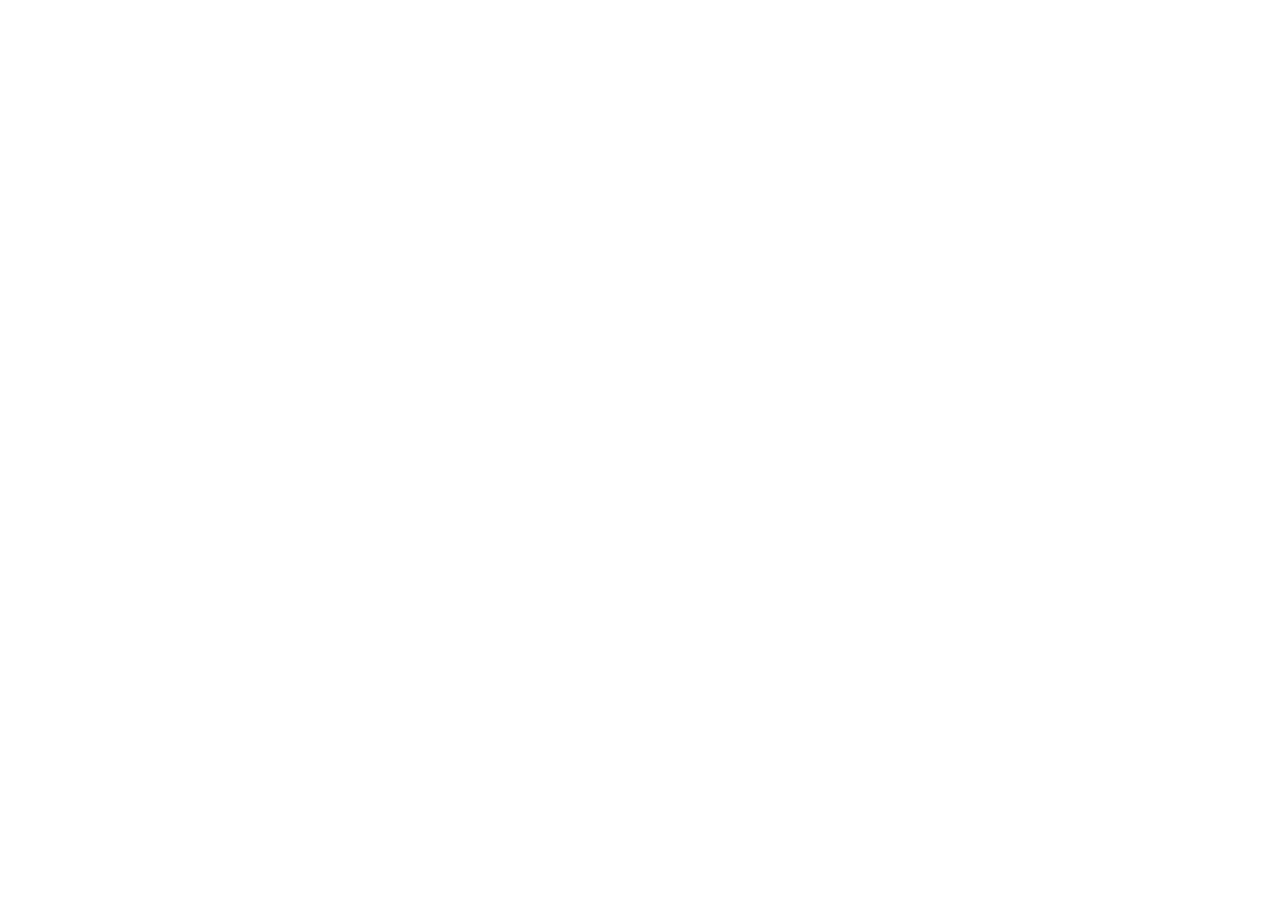
==== cart.html @ 7fe36c78 "Add files via upload" ====
<!DOCTYPE html>
<html lang="en">
<head>
  <meta charset="UTF-8" />
  <meta name="viewport" content="width=device-width, initial-scale=1" />
  <meta name="description" content="Your LUMEN bag — glow tools ready for checkout once payments are live." />
  <meta name="theme-color" content="#07090c" />
  <title>Bag — LUMEN</title>
  <link rel="icon" href="favicon.svg" type="image/svg+xml" />
  <link rel="stylesheet" href="css/styles.css" />
</head>
<body>
  <header class="site-header" data-site-header></header>
  <main>
    <section class="section">
      <div class="container" data-cart-page></div>
    </section>
  </main>
  <footer class="site-footer" data-site-footer></footer>
  <script src="js/layout.js" defer></script>
  <script src="js/products.js" defer></script>
  <script src="js/currency.js" defer></script>
  <script src="js/cj-photos.js" defer></script>
  <script src="js/cart.js" defer></script>
  <script src="js/main.js" defer></script>
</body>
</html>
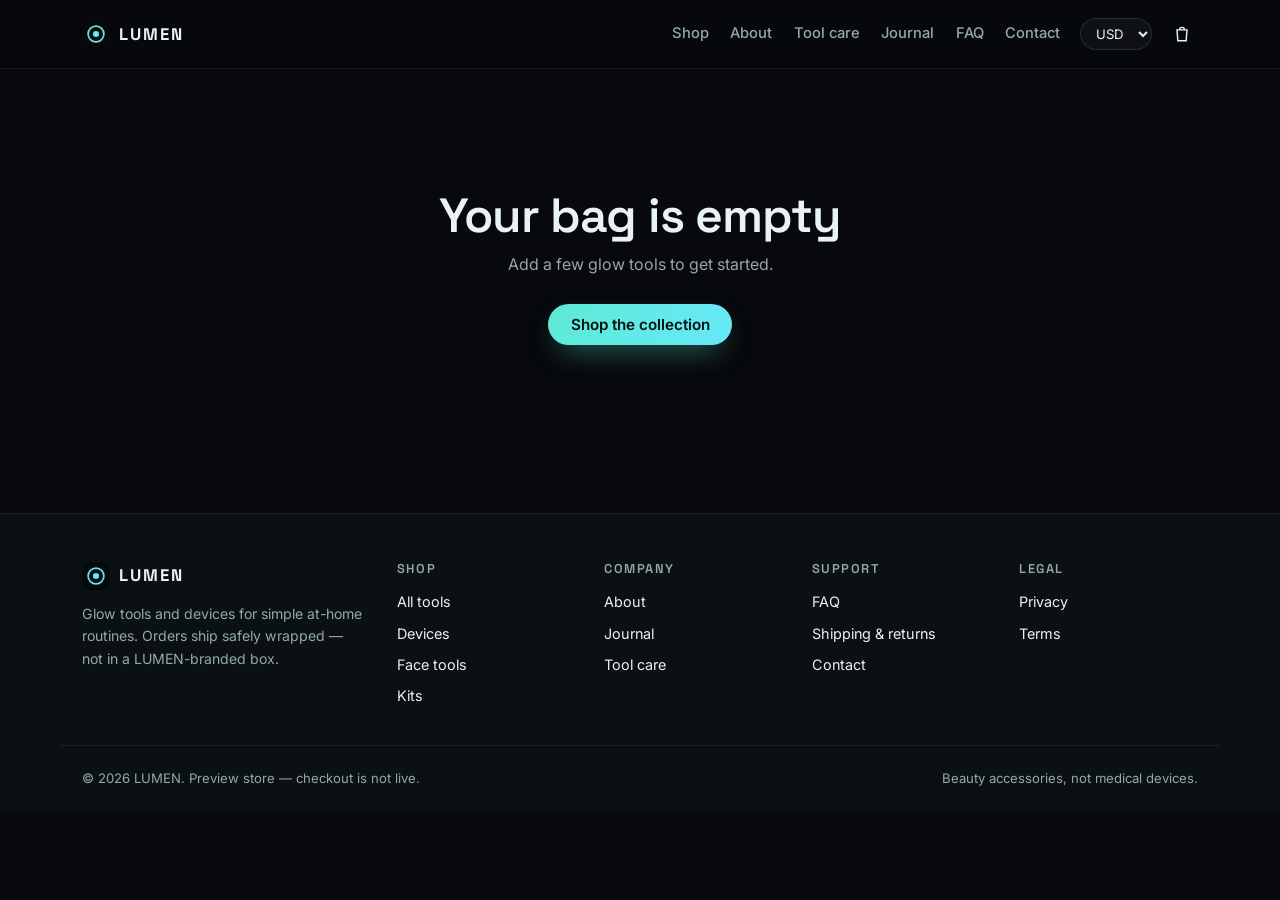
==== commit 614bb2c9: "Fix demo shop catalog, photos, and contact form Match the live 20-product Shopify catalog, show the " ====
--- a/cart.html
+++ b/cart.html
@@ -7,6 +7,7 @@
   <meta name="theme-color" content="#07090c" />
   <title>Bag — LUMEN</title>
   <link rel="icon" href="favicon.svg" type="image/svg+xml" />
+  <link rel="stylesheet" href="https://fonts.googleapis.com/css2?family=Inter:wght@400;500;600;700&family=Space+Grotesk:wght@500;600;700&display=swap" />
   <link rel="stylesheet" href="css/styles.css" />
 </head>
 <body>
--- a/css/styles.css
+++ b/css/styles.css
@@ -0,0 +1,1488 @@
+/* LUMEN — glow tools store theme
+   Dark mint/cyan aesthetic. No external assets required. */
+
+:root {
+  --bg: #07090c;
+  --bg-2: #0b1015;
+  --panel: #0e141b;
+  --panel-2: #121a22;
+  --border: rgba(140, 220, 210, 0.14);
+  --border-soft: rgba(255, 255, 255, 0.07);
+  --text: #e9f4f2;
+  --muted: #93a9a8;
+  --mint: #5eead4;
+  --cyan: #67e8f9;
+  --accent: var(--mint);
+  --grad: linear-gradient(120deg, #5eead4 0%, #67e8f9 100%);
+  --radius: 16px;
+  --radius-sm: 10px;
+  --maxw: 1160px;
+  --shadow: 0 24px 60px -30px rgba(0, 0, 0, 0.9);
+  --font: "Inter", ui-sans-serif, system-ui, -apple-system, "Segoe UI", Roboto,
+    Helvetica, Arial, sans-serif;
+  --font-display: "Space Grotesk", "Inter", ui-sans-serif, system-ui, sans-serif;
+}
+
+*,
+*::before,
+*::after {
+  box-sizing: border-box;
+}
+
+html {
+  scroll-behavior: smooth;
+}
+
+body {
+  margin: 0;
+  font-family: var(--font);
+  background: var(--bg);
+  color: var(--text);
+  line-height: 1.6;
+  -webkit-font-smoothing: antialiased;
+  text-rendering: optimizeLegibility;
+  overflow-x: hidden;
+}
+
+img {
+  max-width: 100%;
+  display: block;
+}
+
+a {
+  color: var(--mint);
+  text-decoration: none;
+  transition: color 0.18s ease;
+}
+
+a:hover {
+  color: var(--cyan);
+}
+
+h1,
+h2,
+h3,
+h4 {
+  font-family: var(--font-display);
+  line-height: 1.12;
+  margin: 0 0 0.6rem;
+  letter-spacing: -0.02em;
+  font-weight: 600;
+}
+
+h1 {
+  font-size: clamp(2rem, 4.5vw, 3rem);
+}
+
+h2 {
+  font-size: clamp(1.5rem, 3vw, 2.1rem);
+}
+
+h3 {
+  font-size: 1.2rem;
+}
+
+p {
+  margin: 0 0 1rem;
+}
+
+.container {
+  width: 100%;
+  max-width: var(--maxw);
+  margin: 0 auto;
+  padding: 0 1.4rem;
+}
+
+.section {
+  padding: clamp(2.5rem, 6vw, 4.5rem) 0;
+}
+
+.muted {
+  color: var(--muted);
+}
+
+.eyebrow {
+  text-transform: uppercase;
+  letter-spacing: 0.18em;
+  font-size: 0.72rem;
+  font-weight: 600;
+  color: var(--mint);
+  margin: 0 0 0.6rem;
+}
+
+.display {
+  font-family: var(--font-display);
+  font-size: clamp(3.2rem, 12vw, 7rem);
+  line-height: 0.95;
+  letter-spacing: -0.04em;
+  margin: 0.2rem 0 1rem;
+  background: var(--grad);
+  -webkit-background-clip: text;
+  background-clip: text;
+  color: transparent;
+}
+
+.price {
+  font-variant-numeric: tabular-nums;
+  font-weight: 600;
+}
+
+.sr-only {
+  position: absolute;
+  width: 1px;
+  height: 1px;
+  padding: 0;
+  margin: -1px;
+  overflow: hidden;
+  clip: rect(0, 0, 0, 0);
+  white-space: nowrap;
+  border: 0;
+}
+
+/* ---------- Buttons ---------- */
+
+.btn {
+  display: inline-flex;
+  align-items: center;
+  justify-content: center;
+  gap: 0.5rem;
+  padding: 0.75rem 1.35rem;
+  border-radius: 999px;
+  font-weight: 600;
+  font-size: 0.95rem;
+  border: 1px solid transparent;
+  cursor: pointer;
+  transition: transform 0.16s ease, box-shadow 0.2s ease, background 0.2s ease,
+    border-color 0.2s ease, color 0.2s ease;
+  line-height: 1;
+  text-align: center;
+}
+
+.btn:active {
+  transform: translateY(1px);
+}
+
+.btn-primary {
+  background: var(--grad);
+  color: #04120f;
+  box-shadow: 0 12px 30px -12px rgba(94, 234, 212, 0.6);
+}
+
+.btn-primary:hover {
+  color: #04120f;
+  transform: translateY(-2px);
+  box-shadow: 0 18px 40px -14px rgba(103, 232, 249, 0.7);
+}
+
+.btn-ghost {
+  background: rgba(255, 255, 255, 0.03);
+  border-color: var(--border);
+  color: var(--text);
+}
+
+.btn-ghost:hover {
+  border-color: var(--mint);
+  color: var(--mint);
+  transform: translateY(-2px);
+}
+
+.btn-sm {
+  padding: 0.5rem 0.95rem;
+  font-size: 0.85rem;
+}
+
+.btn-shine {
+  position: relative;
+  overflow: hidden;
+}
+
+.btn-shine::after {
+  content: "";
+  position: absolute;
+  top: 0;
+  left: -120%;
+  width: 60%;
+  height: 100%;
+  background: linear-gradient(
+    100deg,
+    transparent,
+    rgba(255, 255, 255, 0.55),
+    transparent
+  );
+  transform: skewX(-18deg);
+  animation: shine 4.5s ease-in-out infinite;
+}
+
+@keyframes shine {
+  0%,
+  60% {
+    left: -120%;
+  }
+  100% {
+    left: 140%;
+  }
+}
+
+.cta-row {
+  display: flex;
+  flex-wrap: wrap;
+  gap: 0.8rem;
+  margin-top: 1.4rem;
+}
+
+.hero-cta-row {
+  display: flex;
+  flex-wrap: wrap;
+  gap: 0.7rem;
+  margin-top: 2rem;
+}
+
+/* ---------- Header / nav ---------- */
+
+.site-header {
+  position: sticky;
+  top: 0;
+  z-index: 50;
+  background: rgba(7, 9, 12, 0.82);
+  backdrop-filter: blur(14px);
+  border-bottom: 1px solid var(--border-soft);
+}
+
+.nav {
+  display: flex;
+  align-items: center;
+  gap: 1.2rem;
+  min-height: 68px;
+}
+
+.brand {
+  display: inline-flex;
+  align-items: center;
+  gap: 0.55rem;
+  font-family: var(--font-display);
+  font-weight: 700;
+  letter-spacing: 0.12em;
+  color: var(--text);
+  font-size: 1.05rem;
+}
+
+.brand svg {
+  border-radius: 8px;
+}
+
+.nav-links {
+  display: flex;
+  align-items: center;
+  gap: 1.35rem;
+  margin-left: auto;
+}
+
+.nav-links a {
+  color: var(--muted);
+  font-size: 0.92rem;
+  font-weight: 500;
+  position: relative;
+}
+
+.nav-links a:hover,
+.nav-links a[aria-current="page"] {
+  color: var(--text);
+}
+
+.nav-links a[aria-current="page"]::after {
+  content: "";
+  position: absolute;
+  left: 0;
+  right: 0;
+  bottom: -6px;
+  height: 2px;
+  border-radius: 2px;
+  background: var(--grad);
+}
+
+.nav-actions {
+  display: flex;
+  align-items: center;
+  gap: 0.9rem;
+}
+
+.currency-picker select {
+  background: rgba(255, 255, 255, 0.04);
+  border: 1px solid var(--border);
+  color: var(--text);
+  border-radius: 999px;
+  padding: 0.4rem 0.7rem;
+  font-size: 0.82rem;
+  font-family: inherit;
+  cursor: pointer;
+}
+
+.currency-picker select:focus-visible {
+  outline: 2px solid var(--mint);
+}
+
+.cart-link {
+  position: relative;
+  display: inline-flex;
+  align-items: center;
+  color: var(--text);
+  padding: 0.35rem;
+}
+
+.cart-link:hover {
+  color: var(--mint);
+}
+
+.cart-count {
+  position: absolute;
+  top: -6px;
+  right: -8px;
+  min-width: 18px;
+  height: 18px;
+  padding: 0 5px;
+  border-radius: 999px;
+  background: var(--grad);
+  color: #04120f;
+  font-size: 0.68rem;
+  font-weight: 700;
+  display: inline-flex;
+  align-items: center;
+  justify-content: center;
+  line-height: 1;
+}
+
+.cart-count[data-empty="true"] {
+  opacity: 0;
+  transform: scale(0.6);
+}
+
+.nav-toggle {
+  display: none;
+  flex-direction: column;
+  gap: 4px;
+  width: 40px;
+  height: 40px;
+  align-items: center;
+  justify-content: center;
+  background: rgba(255, 255, 255, 0.04);
+  border: 1px solid var(--border);
+  border-radius: 10px;
+  cursor: pointer;
+  margin-left: auto;
+}
+
+.nav-toggle span {
+  width: 18px;
+  height: 2px;
+  background: var(--text);
+  border-radius: 2px;
+  transition: transform 0.2s ease, opacity 0.2s ease;
+}
+
+/* ---------- Hero ---------- */
+
+.hero {
+  position: relative;
+  overflow: hidden;
+  padding: clamp(4rem, 12vw, 8rem) 0 clamp(3rem, 8vw, 6rem);
+  isolation: isolate;
+}
+
+.hero-bg {
+  position: absolute;
+  inset: 0;
+  z-index: -1;
+}
+
+.hero-mesh {
+  position: absolute;
+  inset: -20%;
+  background: radial-gradient(
+      50% 50% at 20% 20%,
+      rgba(94, 234, 212, 0.28),
+      transparent 60%
+    ),
+    radial-gradient(45% 45% at 82% 30%, rgba(103, 232, 249, 0.22), transparent 62%),
+    radial-gradient(60% 60% at 60% 90%, rgba(129, 140, 248, 0.16), transparent 60%);
+  filter: blur(10px);
+  animation: drift 16s ease-in-out infinite alternate;
+}
+
+.hero-noise {
+  position: absolute;
+  inset: 0;
+  background-image: radial-gradient(
+    rgba(255, 255, 255, 0.05) 1px,
+    transparent 1px
+  );
+  background-size: 3px 3px;
+  opacity: 0.4;
+  mix-blend-mode: overlay;
+}
+
+.hero-shimmer {
+  position: absolute;
+  inset: 0;
+  background: linear-gradient(
+    180deg,
+    transparent 0%,
+    rgba(7, 9, 12, 0.2) 70%,
+    var(--bg) 100%
+  );
+}
+
+@keyframes drift {
+  0% {
+    transform: translate3d(-2%, -1%, 0) scale(1);
+  }
+  100% {
+    transform: translate3d(3%, 2%, 0) scale(1.08);
+  }
+}
+
+.hero-content {
+  max-width: 44rem;
+}
+
+.hero-content p {
+  font-size: 1.1rem;
+  color: #c8dcda;
+}
+
+/* ---------- Marquee ---------- */
+
+.marquee {
+  border-top: 1px solid var(--border-soft);
+  border-bottom: 1px solid var(--border-soft);
+  overflow: hidden;
+  background: rgba(255, 255, 255, 0.015);
+  padding: 0.85rem 0;
+}
+
+.marquee-track {
+  display: flex;
+  gap: 3rem;
+  width: max-content;
+  animation: marquee 22s linear infinite;
+  white-space: nowrap;
+}
+
+.marquee-track span {
+  font-family: var(--font-display);
+  text-transform: uppercase;
+  letter-spacing: 0.2em;
+  font-size: 0.85rem;
+  color: var(--muted);
+}
+
+@keyframes marquee {
+  from {
+    transform: translateX(0);
+  }
+  to {
+    transform: translateX(-50%);
+  }
+}
+
+/* ---------- Section head ---------- */
+
+.section-head {
+  display: flex;
+  align-items: flex-end;
+  justify-content: space-between;
+  gap: 1rem;
+  margin-bottom: 1.8rem;
+  flex-wrap: wrap;
+}
+
+.section-head h2 {
+  margin: 0;
+}
+
+/* ---------- Product grid & cards ---------- */
+
+.product-grid {
+  display: grid;
+  grid-template-columns: repeat(auto-fill, minmax(220px, 1fr));
+  gap: 1.2rem;
+}
+
+.product-grid-shop {
+  grid-template-columns: repeat(auto-fill, minmax(230px, 1fr));
+}
+
+.product-card {
+  background: var(--panel);
+  border: 1px solid var(--border-soft);
+  border-radius: var(--radius);
+  overflow: hidden;
+  display: flex;
+  flex-direction: column;
+  transition: transform 0.2s ease, border-color 0.2s ease, box-shadow 0.2s ease;
+}
+
+.product-card:hover {
+  transform: translateY(-4px);
+  border-color: var(--border);
+  box-shadow: var(--shadow);
+}
+
+.product-card__media {
+  position: relative;
+  display: block;
+  aspect-ratio: 1 / 1;
+}
+
+.product-card__badge {
+  position: absolute;
+  top: 0.7rem;
+  left: 0.7rem;
+  background: rgba(7, 9, 12, 0.7);
+  border: 1px solid var(--border);
+  color: var(--mint);
+  font-size: 0.68rem;
+  font-weight: 600;
+  letter-spacing: 0.08em;
+  text-transform: uppercase;
+  padding: 0.28rem 0.6rem;
+  border-radius: 999px;
+  backdrop-filter: blur(6px);
+}
+
+.product-card__body {
+  padding: 0.95rem 1rem 1.05rem;
+  display: flex;
+  flex-direction: column;
+  gap: 0.15rem;
+  flex: 1;
+}
+
+.product-card__title {
+  color: var(--text);
+  font-weight: 600;
+  font-family: var(--font-display);
+  letter-spacing: -0.01em;
+}
+
+.product-card__title:hover {
+  color: var(--mint);
+}
+
+.product-card__cat {
+  font-size: 0.82rem;
+  margin: 0;
+}
+
+.product-card__foot {
+  display: flex;
+  align-items: center;
+  justify-content: space-between;
+  margin-top: auto;
+  padding-top: 0.8rem;
+}
+
+.product-card__foot .price {
+  font-size: 1.05rem;
+}
+
+/* ---------- Product visual (generated) ---------- */
+
+.product-visual {
+  position: relative;
+  width: 100%;
+  height: 100%;
+  min-height: 160px;
+  display: flex;
+  align-items: center;
+  justify-content: center;
+  background: var(--bg-2);
+  overflow: hidden;
+}
+
+.product-visual::before {
+  content: "";
+  position: absolute;
+  width: 62%;
+  aspect-ratio: 1;
+  border-radius: 50%;
+  border: 1px solid color-mix(in srgb, var(--accent) 55%, transparent);
+  box-shadow: 0 0 60px -6px color-mix(in srgb, var(--accent) 60%, transparent);
+}
+
+.product-visual::after {
+  content: "";
+  position: absolute;
+  width: 30%;
+  aspect-ratio: 1;
+  border-radius: 50%;
+  background: radial-gradient(
+    circle at 40% 35%,
+    color-mix(in srgb, var(--accent) 90%, white 10%),
+    color-mix(in srgb, var(--accent) 40%, transparent)
+  );
+  filter: blur(0.4px);
+}
+
+.product-visual__mark {
+  position: relative;
+  z-index: 1;
+  font-family: var(--font-display);
+  font-weight: 700;
+  font-size: clamp(1.4rem, 6vw, 2.4rem);
+  letter-spacing: 0.06em;
+  color: rgba(255, 255, 255, 0.9);
+  mix-blend-mode: overlay;
+}
+
+.product-visual.has-photo {
+  background: #2a2a28;
+}
+
+.product-visual.has-photo::before,
+.product-visual.has-photo::after {
+  display: none;
+}
+
+.product-visual__img {
+  width: 100%;
+  height: 100%;
+  object-fit: cover;
+  display: block;
+}
+
+.pdp-gallery {
+  position: relative;
+}
+
+.pdp-gallery__track,
+.pdp-slide {
+  width: 100%;
+  height: 100%;
+  margin: 0;
+}
+
+.pdp-slide {
+  display: none;
+}
+
+.pdp-slide.is-active {
+  display: block;
+}
+
+.pdp-gallery__btn {
+  position: absolute;
+  top: 50%;
+  transform: translateY(-50%);
+  z-index: 2;
+  width: 40px;
+  height: 40px;
+  border: 1px solid rgba(255, 255, 255, 0.22);
+  border-radius: 999px;
+  background: rgba(7, 9, 12, 0.55);
+  color: #fff;
+  font-size: 1.4rem;
+  line-height: 1;
+  cursor: pointer;
+}
+
+.pdp-gallery__btn:hover {
+  background: rgba(94, 234, 212, 0.28);
+}
+
+.pdp-gallery__btn--prev {
+  left: 0.7rem;
+}
+
+.pdp-gallery__btn--next {
+  right: 0.7rem;
+}
+
+.pdp-gallery__count {
+  position: absolute;
+  right: 0.8rem;
+  bottom: 0.7rem;
+  margin: 0;
+  z-index: 2;
+  font-size: 0.75rem;
+  letter-spacing: 0.08em;
+  color: rgba(255, 255, 255, 0.8);
+}
+
+.product-photo {
+  border-radius: var(--radius);
+}
+
+/* ---------- Feature band ---------- */
+
+.feature-band {
+  display: grid;
+  grid-template-columns: 1.1fr 0.9fr;
+  gap: 2.5rem;
+  align-items: center;
+}
+
+.feature-panel {
+  border-radius: var(--radius);
+  overflow: hidden;
+  border: 1px solid var(--border-soft);
+  aspect-ratio: 1 / 1;
+  box-shadow: var(--shadow);
+}
+
+.feature-panel .product-visual {
+  min-height: 100%;
+}
+
+.stats {
+  display: flex;
+  gap: 1.6rem;
+  margin: 1.2rem 0 1.4rem;
+  flex-wrap: wrap;
+}
+
+.stat {
+  display: flex;
+  flex-direction: column;
+}
+
+.stat strong {
+  font-family: var(--font-display);
+  font-size: 1.25rem;
+}
+
+.stat .muted {
+  font-size: 0.82rem;
+}
+
+/* ---------- Trust row ---------- */
+
+.trust-row {
+  display: grid;
+  grid-template-columns: repeat(auto-fit, minmax(180px, 1fr));
+  gap: 1rem;
+}
+
+.trust-item {
+  background: var(--panel);
+  border: 1px solid var(--border-soft);
+  border-radius: var(--radius-sm);
+  padding: 1.1rem 1.2rem;
+  display: flex;
+  flex-direction: column;
+  gap: 0.2rem;
+}
+
+.trust-item strong {
+  font-family: var(--font-display);
+  font-size: 1.05rem;
+}
+
+.trust-item .muted {
+  font-size: 0.85rem;
+}
+
+/* ---------- Page hero ---------- */
+
+.page-hero {
+  padding: clamp(2.8rem, 7vw, 4.5rem) 1.4rem clamp(1.5rem, 4vw, 2.5rem);
+}
+
+.page-hero h1 {
+  max-width: 24ch;
+}
+
+.page-hero-shop {
+  padding-bottom: 1.5rem;
+}
+
+/* ---------- Shop controls ---------- */
+
+.search-row {
+  display: flex;
+  align-items: center;
+  gap: 1rem;
+  margin: 1.4rem 0 1rem;
+  flex-wrap: wrap;
+}
+
+[data-search] {
+  flex: 1;
+  min-width: 220px;
+  max-width: 420px;
+  background: rgba(255, 255, 255, 0.04);
+  border: 1px solid var(--border);
+  border-radius: 999px;
+  padding: 0.7rem 1.1rem;
+  color: var(--text);
+  font-family: inherit;
+  font-size: 0.95rem;
+}
+
+[data-search]:focus-visible {
+  outline: none;
+  border-color: var(--mint);
+  box-shadow: 0 0 0 3px rgba(94, 234, 212, 0.18);
+}
+
+[data-result-count] {
+  font-size: 0.85rem;
+}
+
+.filters {
+  display: flex;
+  flex-wrap: wrap;
+  gap: 0.5rem;
+  margin-top: 0.4rem;
+}
+
+.filter-btn {
+  background: rgba(255, 255, 255, 0.03);
+  border: 1px solid var(--border-soft);
+  color: var(--muted);
+  border-radius: 999px;
+  padding: 0.45rem 0.95rem;
+  font-size: 0.85rem;
+  font-family: inherit;
+  cursor: pointer;
+  transition: all 0.16s ease;
+}
+
+.filter-btn:hover {
+  color: var(--text);
+  border-color: var(--border);
+}
+
+.filter-btn[aria-pressed="true"] {
+  background: var(--grad);
+  color: #04120f;
+  border-color: transparent;
+  font-weight: 600;
+}
+
+.empty-state {
+  grid-column: 1 / -1;
+  padding: 2.5rem 0;
+  text-align: center;
+}
+
+/* ---------- Cards / columns ---------- */
+
+.two-col {
+  display: grid;
+  grid-template-columns: repeat(auto-fit, minmax(260px, 1fr));
+  gap: 1.4rem;
+}
+
+.card-soft {
+  background: var(--panel);
+  border: 1px solid var(--border-soft);
+  border-radius: var(--radius);
+  padding: 1.6rem;
+}
+
+.card-soft h2,
+.card-soft h3 {
+  margin-top: 0;
+}
+
+/* ---------- Forms ---------- */
+
+label {
+  font-size: 0.9rem;
+  font-weight: 500;
+}
+
+input,
+textarea,
+select {
+  font-family: inherit;
+}
+
+#contact-form input,
+#contact-form textarea {
+  width: 100%;
+  margin-top: 0.35rem;
+  background: rgba(255, 255, 255, 0.04);
+  border: 1px solid var(--border);
+  border-radius: var(--radius-sm);
+  padding: 0.7rem 0.85rem;
+  color: var(--text);
+  font-size: 0.95rem;
+}
+
+#contact-form input:focus-visible,
+#contact-form textarea:focus-visible {
+  outline: none;
+  border-color: var(--mint);
+  box-shadow: 0 0 0 3px rgba(94, 234, 212, 0.16);
+}
+
+/* ---------- FAQ ---------- */
+
+.faq {
+  display: grid;
+  gap: 0.7rem;
+  max-width: 46rem;
+}
+
+.faq details {
+  background: var(--panel);
+  border: 1px solid var(--border-soft);
+  border-radius: var(--radius-sm);
+  padding: 0.4rem 1.1rem;
+}
+
+.faq summary {
+  cursor: pointer;
+  font-weight: 600;
+  font-family: var(--font-display);
+  padding: 0.7rem 0;
+  list-style: none;
+  display: flex;
+  justify-content: space-between;
+  align-items: center;
+  gap: 1rem;
+}
+
+.faq summary::-webkit-details-marker {
+  display: none;
+}
+
+.faq summary::after {
+  content: "+";
+  color: var(--mint);
+  font-size: 1.3rem;
+  line-height: 1;
+  transition: transform 0.2s ease;
+}
+
+.faq details[open] summary::after {
+  transform: rotate(45deg);
+}
+
+.faq details p {
+  margin: 0 0 0.9rem;
+  color: var(--muted);
+}
+
+/* ---------- Journal ---------- */
+
+.journal-grid {
+  display: grid;
+  grid-template-columns: repeat(auto-fill, minmax(260px, 1fr));
+  gap: 1.4rem;
+}
+
+.journal-card {
+  background: var(--panel);
+  border: 1px solid var(--border-soft);
+  border-radius: var(--radius);
+  overflow: hidden;
+}
+
+.journal-cover {
+  aspect-ratio: 16 / 10;
+  background: radial-gradient(
+      120% 120% at 20% 20%,
+      rgba(94, 234, 212, 0.4),
+      transparent 55%
+    ),
+    radial-gradient(120% 120% at 85% 90%, rgba(103, 232, 249, 0.32), transparent 60%),
+    linear-gradient(150deg, #0c1118, #070a0e);
+}
+
+.journal-card .body {
+  padding: 1.2rem 1.3rem 1.4rem;
+}
+
+.journal-card h3 {
+  margin: 0.2rem 0 0.5rem;
+}
+
+/* ---------- Policy ---------- */
+
+.policy-list {
+  padding-left: 1.1rem;
+  margin: 0.6rem 0 1rem;
+  display: grid;
+  gap: 0.55rem;
+}
+
+.policy-list li {
+  color: var(--muted);
+}
+
+.policy-callout {
+  border-color: var(--border);
+  box-shadow: 0 0 0 1px rgba(94, 234, 212, 0.05);
+}
+
+.policy-lead {
+  font-size: 1.05rem;
+}
+
+/* ---------- Product detail ---------- */
+
+.pdp {
+  display: grid;
+  grid-template-columns: 1fr 1fr;
+  gap: 2.5rem;
+  align-items: start;
+}
+
+.pdp__media {
+  border-radius: var(--radius);
+  overflow: hidden;
+  border: 1px solid var(--border-soft);
+  aspect-ratio: 1 / 1;
+  position: sticky;
+  top: 90px;
+}
+
+.pdp__visual {
+  min-height: 100%;
+}
+
+.pdp__price {
+  font-size: 1.6rem;
+  font-family: var(--font-display);
+  margin: 0.2rem 0 1rem;
+}
+
+.pdp__desc {
+  color: #cadedb;
+  font-size: 1.02rem;
+}
+
+.pdp__buy {
+  display: flex;
+  gap: 0.8rem;
+  align-items: center;
+  margin: 1.4rem 0;
+  flex-wrap: wrap;
+}
+
+.qty-stepper {
+  display: inline-flex;
+  align-items: center;
+  border: 1px solid var(--border);
+  border-radius: 999px;
+  overflow: hidden;
+  background: rgba(255, 255, 255, 0.03);
+}
+
+.qty-btn {
+  width: 40px;
+  height: 44px;
+  border: none;
+  background: transparent;
+  color: var(--text);
+  font-size: 1.2rem;
+  cursor: pointer;
+  transition: background 0.16s ease;
+}
+
+.qty-btn:hover {
+  background: rgba(94, 234, 212, 0.12);
+  color: var(--mint);
+}
+
+.qty-input {
+  width: 44px;
+  text-align: center;
+  border: none;
+  background: transparent;
+  color: var(--text);
+  font-size: 1rem;
+  font-variant-numeric: tabular-nums;
+}
+
+.qty-input:focus-visible {
+  outline: none;
+}
+
+.pdp__specs {
+  border-top: 1px solid var(--border-soft);
+  padding-top: 1.2rem;
+  margin: 1.4rem 0 0;
+  display: grid;
+  grid-template-columns: max-content 1fr;
+  gap: 0.5rem 1.4rem;
+}
+
+.pdp__specs dt {
+  font-weight: 600;
+  color: var(--mint);
+  font-size: 0.9rem;
+}
+
+.pdp__specs dd {
+  margin: 0;
+  color: var(--muted);
+}
+
+.pdp__specs ul {
+  margin: 0;
+  padding-left: 1.1rem;
+}
+
+.pdp__note {
+  font-size: 0.85rem;
+  margin-top: 1.2rem;
+}
+
+.pdp-missing,
+.cart-empty {
+  text-align: center;
+  padding: 3rem 0;
+}
+
+.cart-empty .btn,
+.pdp-missing .btn {
+  margin-top: 0.6rem;
+}
+
+/* ---------- Cart ---------- */
+
+.cart-layout {
+  display: grid;
+  grid-template-columns: 1.6fr 1fr;
+  gap: 2rem;
+  align-items: start;
+}
+
+.cart-items h1 {
+  margin-bottom: 1.4rem;
+}
+
+.cart-item {
+  display: grid;
+  grid-template-columns: 84px 1fr auto auto;
+  gap: 1rem;
+  align-items: center;
+  padding: 1rem 0;
+  border-top: 1px solid var(--border-soft);
+}
+
+.cart-item:last-child {
+  border-bottom: 1px solid var(--border-soft);
+}
+
+.cart-item__visual {
+  width: 84px;
+  height: 84px;
+  min-height: 0;
+  border-radius: var(--radius-sm);
+}
+
+.cart-item__name {
+  color: var(--text);
+  font-weight: 600;
+  font-family: var(--font-display);
+}
+
+.cart-item__info p {
+  margin: 0.1rem 0 0.3rem;
+  font-size: 0.82rem;
+}
+
+.linklike {
+  background: none;
+  border: none;
+  color: var(--muted);
+  cursor: pointer;
+  padding: 0;
+  font-size: 0.82rem;
+  text-decoration: underline;
+}
+
+.linklike:hover {
+  color: var(--mint);
+}
+
+.cart-item__qty {
+  display: inline-flex;
+  align-items: center;
+  border: 1px solid var(--border);
+  border-radius: 999px;
+  overflow: hidden;
+}
+
+.cart-item__qty .qty-btn {
+  height: 36px;
+  width: 34px;
+  font-size: 1rem;
+}
+
+.qty-value {
+  min-width: 28px;
+  text-align: center;
+  font-variant-numeric: tabular-nums;
+}
+
+.cart-item__price {
+  font-weight: 600;
+  font-variant-numeric: tabular-nums;
+  white-space: nowrap;
+}
+
+.cart-summary {
+  position: sticky;
+  top: 90px;
+}
+
+.cart-summary h2 {
+  margin-top: 0;
+}
+
+.summary-row {
+  display: flex;
+  justify-content: space-between;
+  padding: 0.5rem 0;
+  font-variant-numeric: tabular-nums;
+}
+
+.summary-ship {
+  border-top: 1px solid var(--border-soft);
+  border-bottom: 1px solid var(--border-soft);
+  padding: 0.9rem 0;
+  margin: 0.6rem 0;
+  display: grid;
+  gap: 0.5rem;
+}
+
+.summary-ship .eyebrow {
+  margin: 0 0 0.3rem;
+}
+
+.ship-option {
+  display: flex;
+  align-items: center;
+  gap: 0.6rem;
+  cursor: pointer;
+  font-size: 0.9rem;
+}
+
+.ship-option .ship-price {
+  margin-left: auto;
+  color: var(--muted);
+  font-variant-numeric: tabular-nums;
+}
+
+.ship-option input {
+  accent-color: var(--mint);
+}
+
+.summary-total {
+  font-size: 1.15rem;
+  font-weight: 700;
+  border-top: 1px solid var(--border-soft);
+  margin-top: 0.3rem;
+  padding-top: 0.9rem;
+}
+
+.cart-summary .btn {
+  width: 100%;
+  margin-top: 1rem;
+}
+
+.summary-note {
+  font-size: 0.78rem;
+  margin: 0.8rem 0 0;
+}
+
+/* ---------- Toast ---------- */
+
+.toast {
+  position: fixed;
+  left: 50%;
+  bottom: 1.4rem;
+  transform: translateX(-50%) translateY(20px);
+  background: var(--panel-2);
+  border: 1px solid var(--border);
+  color: var(--text);
+  padding: 0.75rem 1.2rem;
+  border-radius: 999px;
+  font-size: 0.9rem;
+  box-shadow: var(--shadow);
+  opacity: 0;
+  pointer-events: none;
+  transition: opacity 0.2s ease, transform 0.2s ease;
+  z-index: 100;
+}
+
+.toast.is-visible {
+  opacity: 1;
+  transform: translateX(-50%) translateY(0);
+}
+
+/* ---------- Footer ---------- */
+
+.site-footer {
+  border-top: 1px solid var(--border-soft);
+  background: var(--bg-2);
+  margin-top: 3rem;
+  padding: 3rem 0 1.5rem;
+}
+
+.footer-grid {
+  display: grid;
+  grid-template-columns: 1.6fr repeat(4, 1fr);
+  gap: 1.8rem;
+}
+
+.footer-brand {
+  max-width: 22rem;
+}
+
+.footer-brand .brand {
+  margin-bottom: 0.8rem;
+}
+
+.footer-brand .muted {
+  font-size: 0.88rem;
+}
+
+.footer-col {
+  display: flex;
+  flex-direction: column;
+  gap: 0.5rem;
+}
+
+.footer-col h4 {
+  font-size: 0.8rem;
+  text-transform: uppercase;
+  letter-spacing: 0.12em;
+  color: var(--muted);
+  margin: 0 0 0.4rem;
+}
+
+.footer-col a {
+  color: var(--text);
+  font-size: 0.9rem;
+}
+
+.footer-col a:hover {
+  color: var(--mint);
+}
+
+.footer-base {
+  display: flex;
+  justify-content: space-between;
+  gap: 1rem;
+  flex-wrap: wrap;
+  margin-top: 2.4rem;
+  padding-top: 1.4rem;
+  border-top: 1px solid var(--border-soft);
+  font-size: 0.82rem;
+}
+
+/* ---------- Reveal ---------- */
+
+.reveal {
+  opacity: 1;
+  transform: none;
+}
+
+@media (prefers-reduced-motion: no-preference) {
+  .reveal:not(.is-visible) {
+    opacity: 0;
+    transform: translateY(18px);
+    transition: opacity 0.6s ease, transform 0.6s ease;
+  }
+}
+
+.reveal.is-visible {
+  opacity: 1;
+  transform: none;
+  transition: opacity 0.6s ease, transform 0.6s ease;
+}
+
+@media (prefers-reduced-motion: reduce) {
+  .reveal {
+    opacity: 1;
+    transform: none;
+    transition: none;
+  }
+  .btn-shine::after,
+  .hero-mesh,
+  .marquee-track {
+    animation: none;
+  }
+}
+
+/* ---------- Responsive ---------- */
+
+@media (max-width: 900px) {
+  .feature-band,
+  .pdp,
+  .cart-layout {
+    grid-template-columns: 1fr;
+  }
+  .pdp__media,
+  .cart-summary {
+    position: static;
+  }
+  .footer-grid {
+    grid-template-columns: 1fr 1fr;
+  }
+  .footer-brand {
+    grid-column: 1 / -1;
+  }
+}
+
+@media (max-width: 760px) {
+  .nav-toggle {
+    display: flex;
+  }
+  .nav-links {
+    position: absolute;
+    top: 68px;
+    left: 0;
+    right: 0;
+    flex-direction: column;
+    align-items: flex-start;
+    gap: 0.2rem;
+    background: rgba(7, 9, 12, 0.98);
+    border-bottom: 1px solid var(--border-soft);
+    padding: 0.6rem 1.4rem 1rem;
+    margin-left: 0;
+    max-height: 0;
+    overflow: hidden;
+    opacity: 0;
+    pointer-events: none;
+    transition: max-height 0.25s ease, opacity 0.2s ease;
+  }
+  .site-header.nav-open .nav-links {
+    max-height: 340px;
+    opacity: 1;
+    pointer-events: auto;
+  }
+  .nav-links a {
+    padding: 0.6rem 0;
+    font-size: 1rem;
+    width: 100%;
+  }
+  .nav-actions {
+    margin-left: auto;
+  }
+  .cart-item {
+    grid-template-columns: 64px 1fr auto;
+  }
+  .cart-item__price {
+    grid-column: 2 / -1;
+    text-align: right;
+  }
+}
+
+@media (max-width: 480px) {
+  .footer-grid {
+    grid-template-columns: 1fr;
+  }
+  .stats {
+    gap: 1.1rem;
+  }
+  .currency-picker {
+    display: none;
+  }
+}
